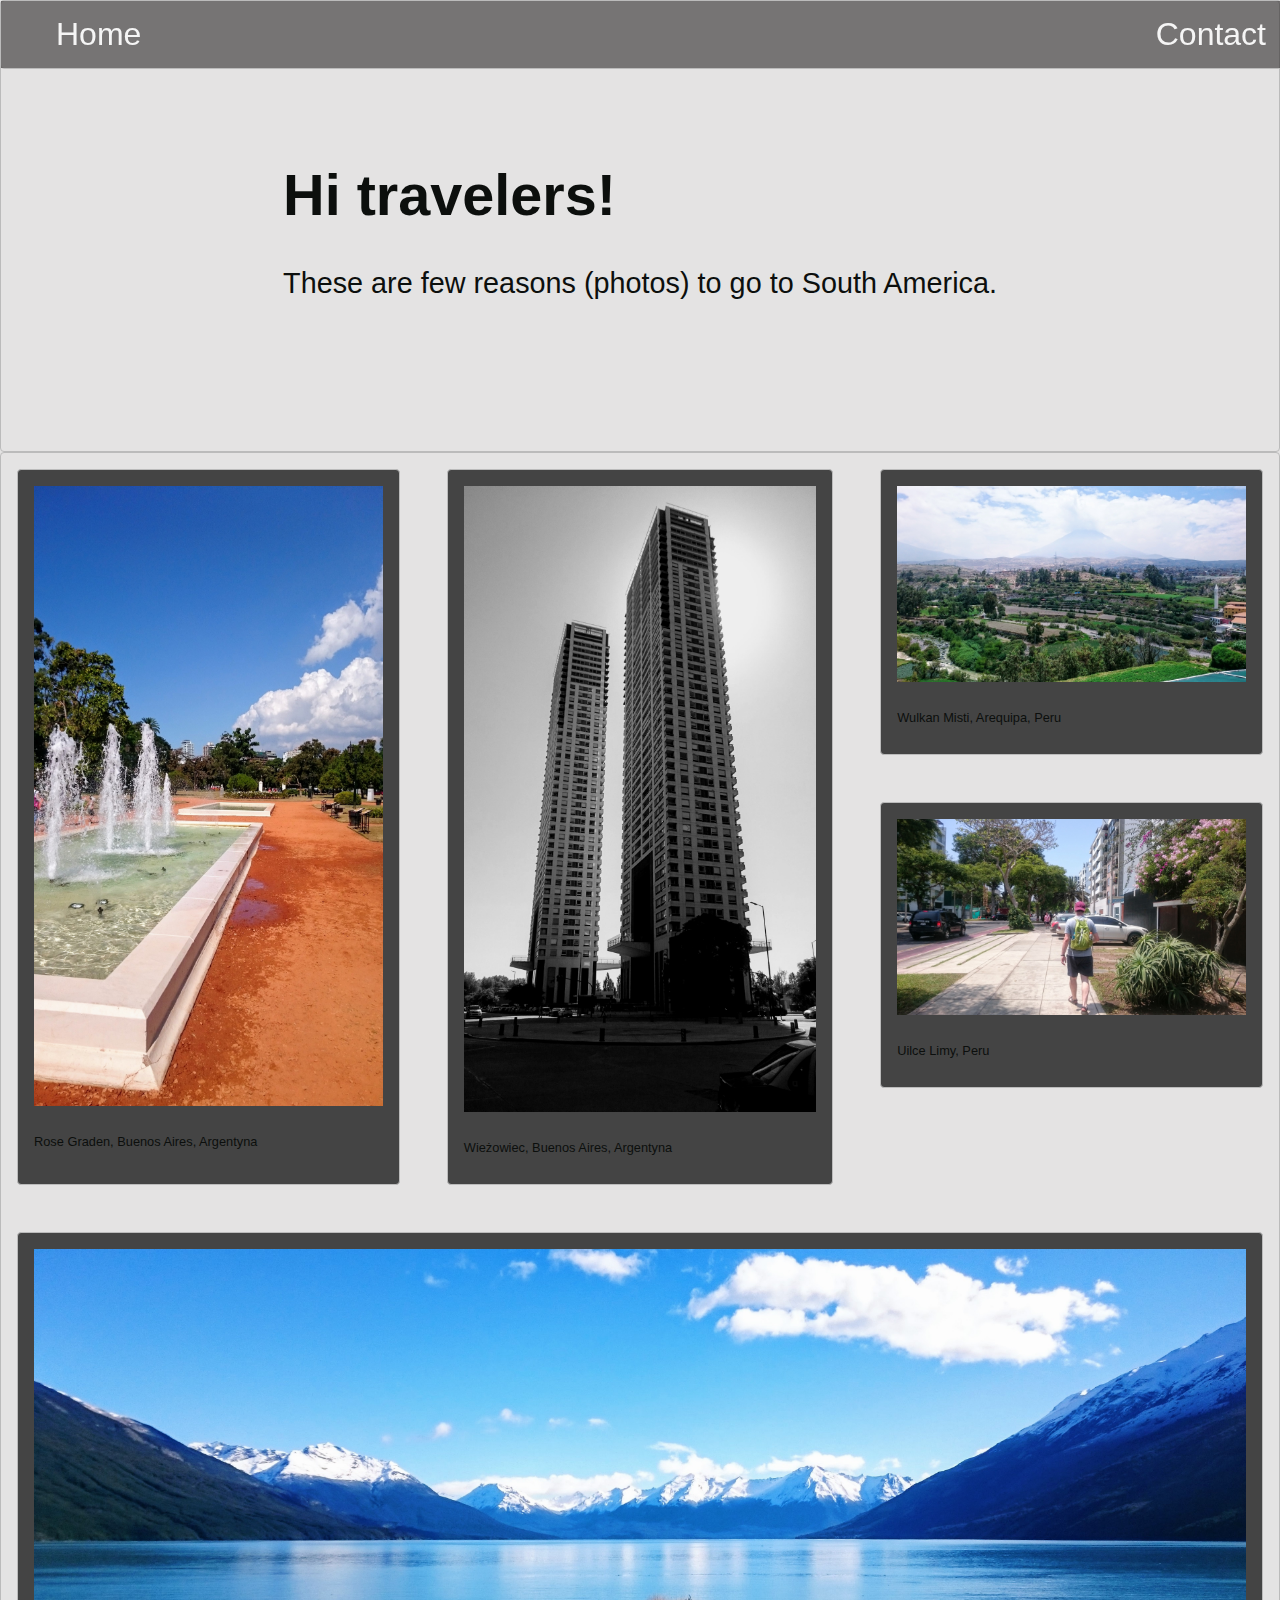
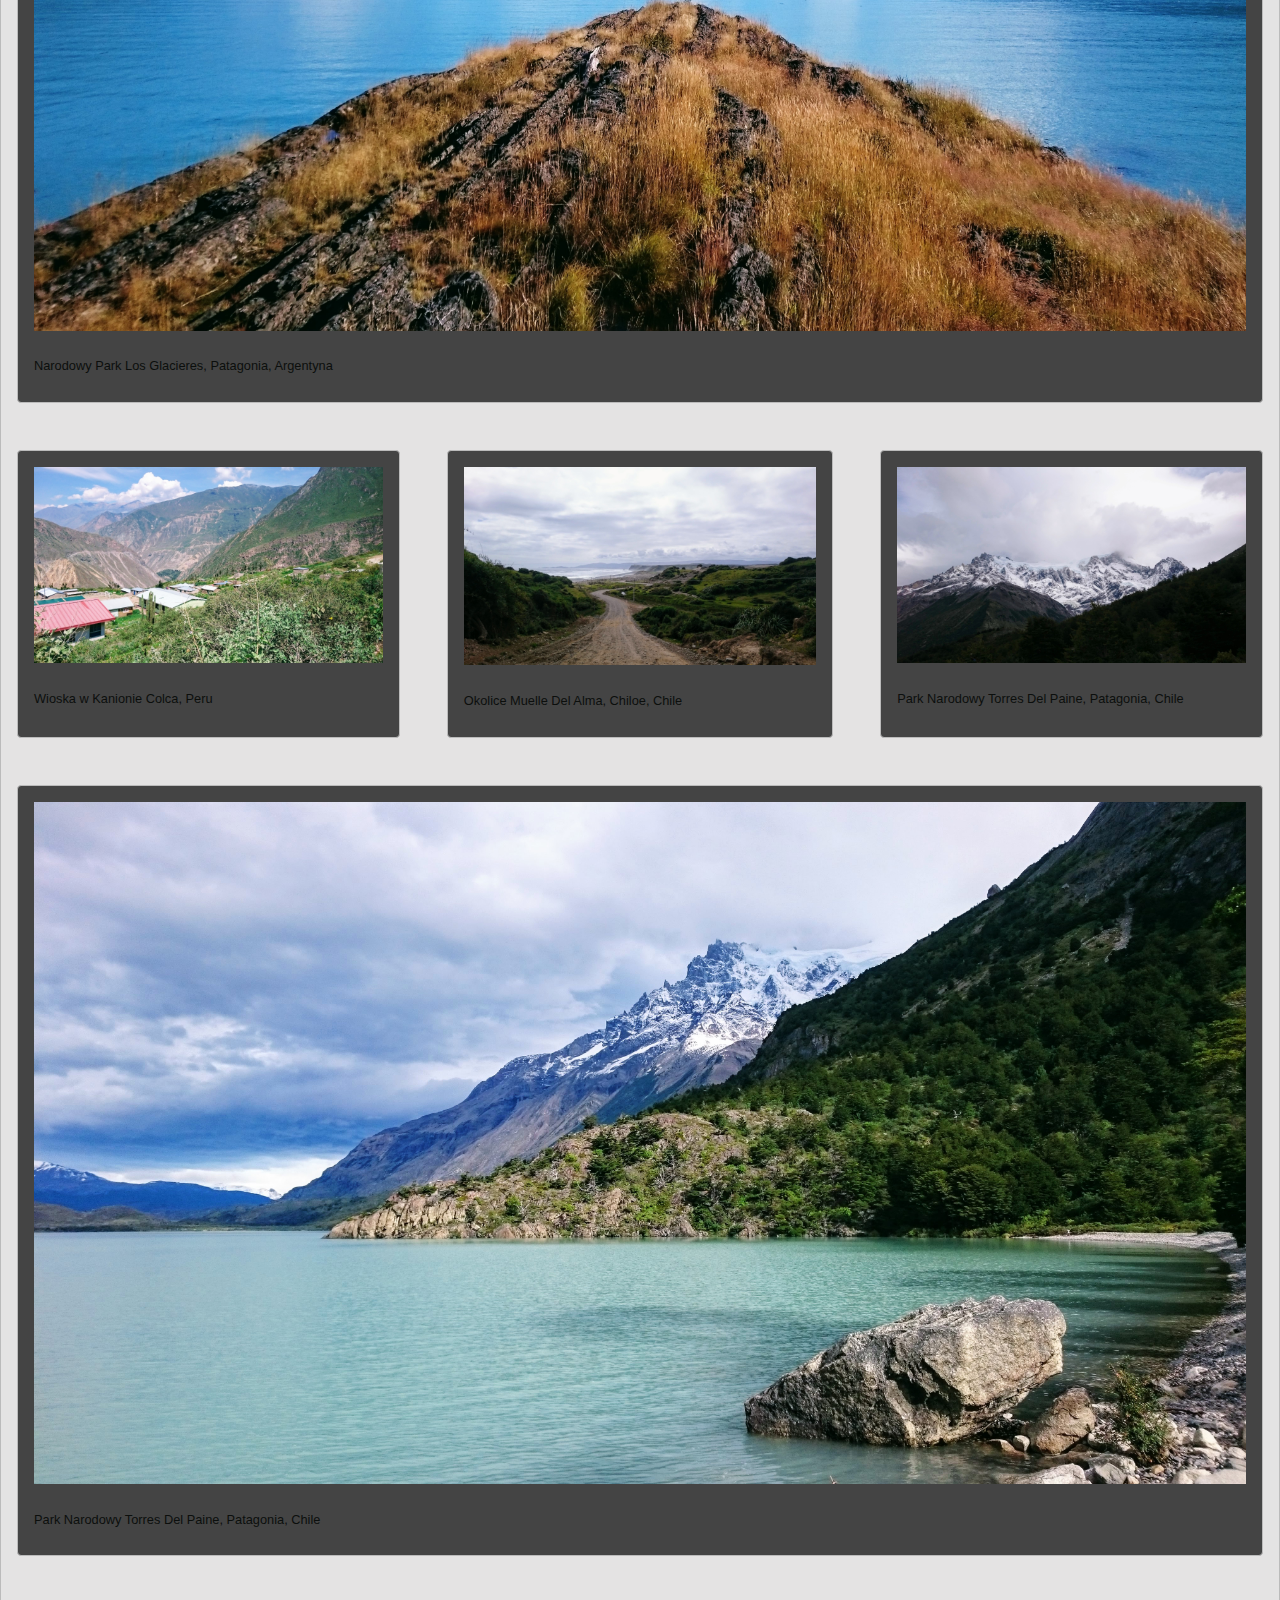
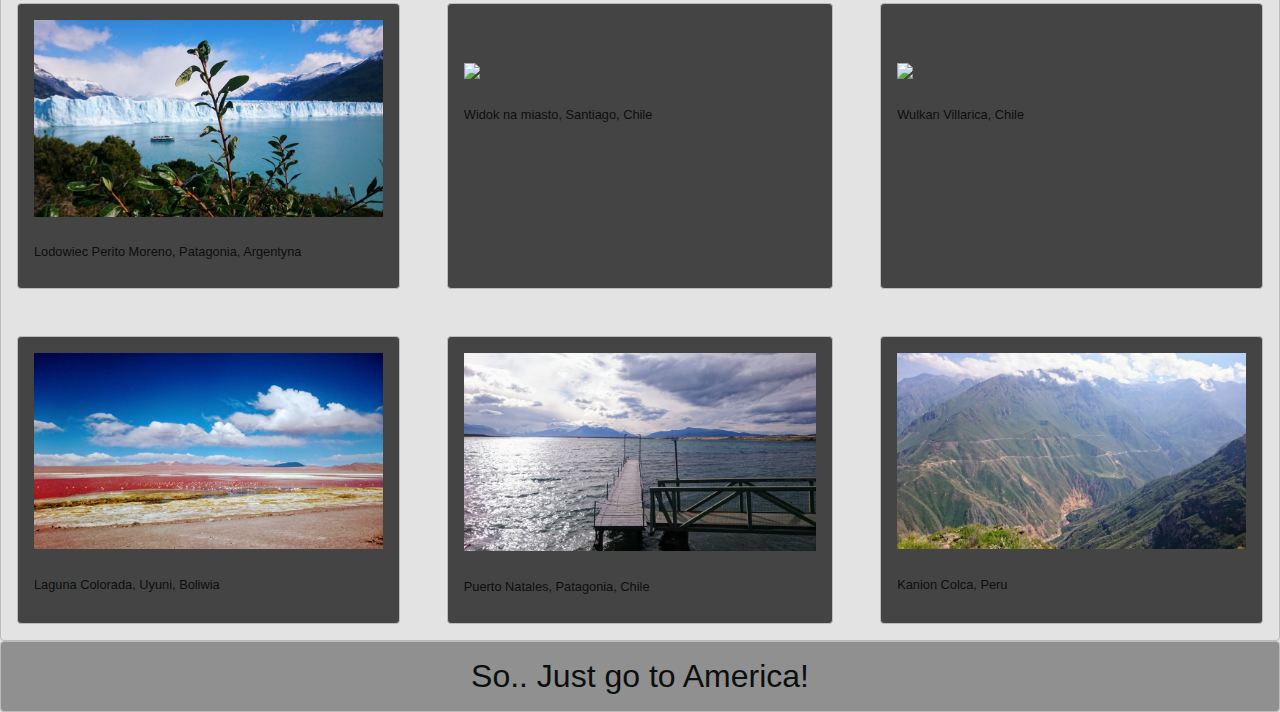
==== index.html @ ac12a85b "init commit" ====
<!DOCTYPE html>
<html>
    <head>
        <title>South America</title>
        <meta charset="utf-8">
        <link rel="stylesheet" href="style.css">
    </head>
    <body>
        <nav class="zone sticky">
            <ul class="main-nav">
                <li><a href="./index.html">Home</a></li>
                <li class="push"><a href="./contact.html">Contact</a></li>
            </ul>
        </nav>
        <div class="container zone">
            <div class="welcome">
                <h1>Hi travelers!</h1>
                <p>These are few reasons (photos) to go to South America.</p>
            </div>
        </div>
        <div class="zone grid-wrapper">
            <div class="box zone">
                <img src="./images/img (1).JPG">
                <p>Wulkan Misti, Arequipa, Peru</p>
            </div>
            <div class="box zone">
                <img src="./images/img (2).JPG">
                <p>Uilce Limy, Peru</p>
            </div>
            <div class="box zone img3">
                <img src="./images/img (3).JPG">
                <p>Narodowy Park Los Glacieres, Patagonia, Argentyna</p>
            </div>
            <div class="box zone">
                <img src="./images/img (4).JPG">
                <p>Wioska w Kanionie Colca, Peru</p>
            </div>
            <div class="box zone">
                <img src="./images/img (5).JPG">
                <p>Okolice Muelle Del Alma, Chiloe, Chile</p>
            </div>
            <div class="box zone img6">
                <img src="./images/img (6).JPG">
                <p>Rose Graden, Buenos Aires, Argentyna</p>
            </div>
            <div class="box zone">
                <img src="./images/img (7).JPG">
                <p>Park Narodowy Torres Del Paine, Patagonia, Chile</p>
            </div>
            <div class="box zone img8">
                <img src="./images/img (8).JPG">
                <p>Park Narodowy Torres Del Paine, Patagonia, Chile</p>
            </div>
            <div class="box zone img9">
                <img src="./images/img (9).JPG">
                <p>Wieżowiec, Buenos Aires, Argentyna</p>
            </div>
            <div class="box zone">
                <img src="./images/img (10).JPG">
                <p>Lodowiec Perito Moreno, Patagonia, Argentyna</p>
            </div>
            <div class="box zone">
                <img src="./images/img (11).JPG">
                <p>Widok na miasto, Santiago, Chile</p>
            </div>
            <div class="box zone">
                <img src="./images/img (12).JPG">
                <p>Wulkan Villarica, Chile</p>
            </div>
            <div class="box zone">
                <img src="./images/img (13).JPG">
                <p>Laguna Colorada, Uyuni, Boliwia</p>
            </div>
            <div class="box zone">
                <img src="./images/img (14).JPG">
                <p>Puerto Natales, Patagonia, Chile</p>
            </div>
            <div class="box zone">
                <img src="./images/img (15).JPG">
                <p>Kanion Colca, Peru</p>
            </div>
        </div>
        <footer class="zone">So.. Just go to America!</footer>
    </body>
</html>
---- style.css ----
body{
    margin: auto 0;
    font-family: Arial, Helvetica, sans-serif;
    background-color: rgba(43, 41, 41, 0.13);
}

.zone {
    cursor:pointer;
    font-size:2em;
    border-radius:4px;
    border:1px solid #bbb;
    transition: all 0.3s linear;
    color: rgb(12, 15, 13);
}

.zone:hover {
    box-shadow:rgba(0,0,0,0.8) 0px 5px 15px, inset rgba(0,0,0,0.15) 0px -10px 20px;
}

/*NAV*/
.sticky {
    position: fixed;
    top: 0;
    width: 100%;
}

.main-nav{
    display: flex;
    list-style: none;
    margin: 0;
    background-color: rgba(43, 41, 41, 0.596);
}

.push{
    margin-left: auto;
}

li{
    padding: 15px;
}

a{
    text-decoration: none;
    color: #f5f5f5;
}

/*COVER*/
.container{
    display: flex;
    align-items: center;
    justify-content: center;
    height: 50vh;
}

.welcome {
    font-size: 90%;
}

/*GRID*/
.grid-wrapper{
    display: grid;
    grid-gap: 15px;
    justify-content: center;
    grid-template-columns: auto;
}

.box > img {
    width: 100%;
    height: auto;
}

.box > p {
    font-size: 0.8rem;
    font-family: 'Trebuchet MS', 'Lucida Sans Unicode', 'Lucida Grande', 'Lucida Sans', Arial, sans-serif;
}

.img6, .img9 {
    grid-row: 1/ span 3;
}

.img3, .img8 {
    grid-column: 1/ span 3;
}

.box{
    background-color: #444;
    padding: 1rem;
    margin: 1rem;
}

/*FOOTER*/
footer{
    text-align: center;
    padding: 1rem;
    background-color: rgba(68, 68, 68, 0.527);
}

/*CONTACT*/
.form{
    display: flex;
    align-items: center;
    justify-content: center;
    border-radius: 5px;
    background-color: #f2f2f2;
    padding: 20px;
    margin-top: 80px;
    font-size: 1.5rem;
}

input[type=text], input[type=email], select, textarea {
    width: 100%;
    padding: 12px;  
    border: 1px solid #ccc;
    border-radius: 4px;
    box-sizing: border-box;
    margin-top: 6px;
    margin-bottom: 16px;
    resize: vertical;
  }

  input[type=submit] {
    background-color: #444;
    color: white;
    padding: 12px 20px;
    border: none;
    border-radius: 4px;
    cursor: pointer;
  }


/*SMALL SCREEN*/ 
@media only screen and (max-width: 800px){
    .zone{
        font-size: 1em;
    }

    p.box > p {
        display: none
    }
}


@media only screen and (max-width: 800px) {
    .img3, .img6, .img8, .img9{
        grid-column: auto;
    }
}

@media only screen and (max-width: 600px){
    .main-nav{
        padding: 0;
    }
    a{
        font-size: 1.3em;
    }
}
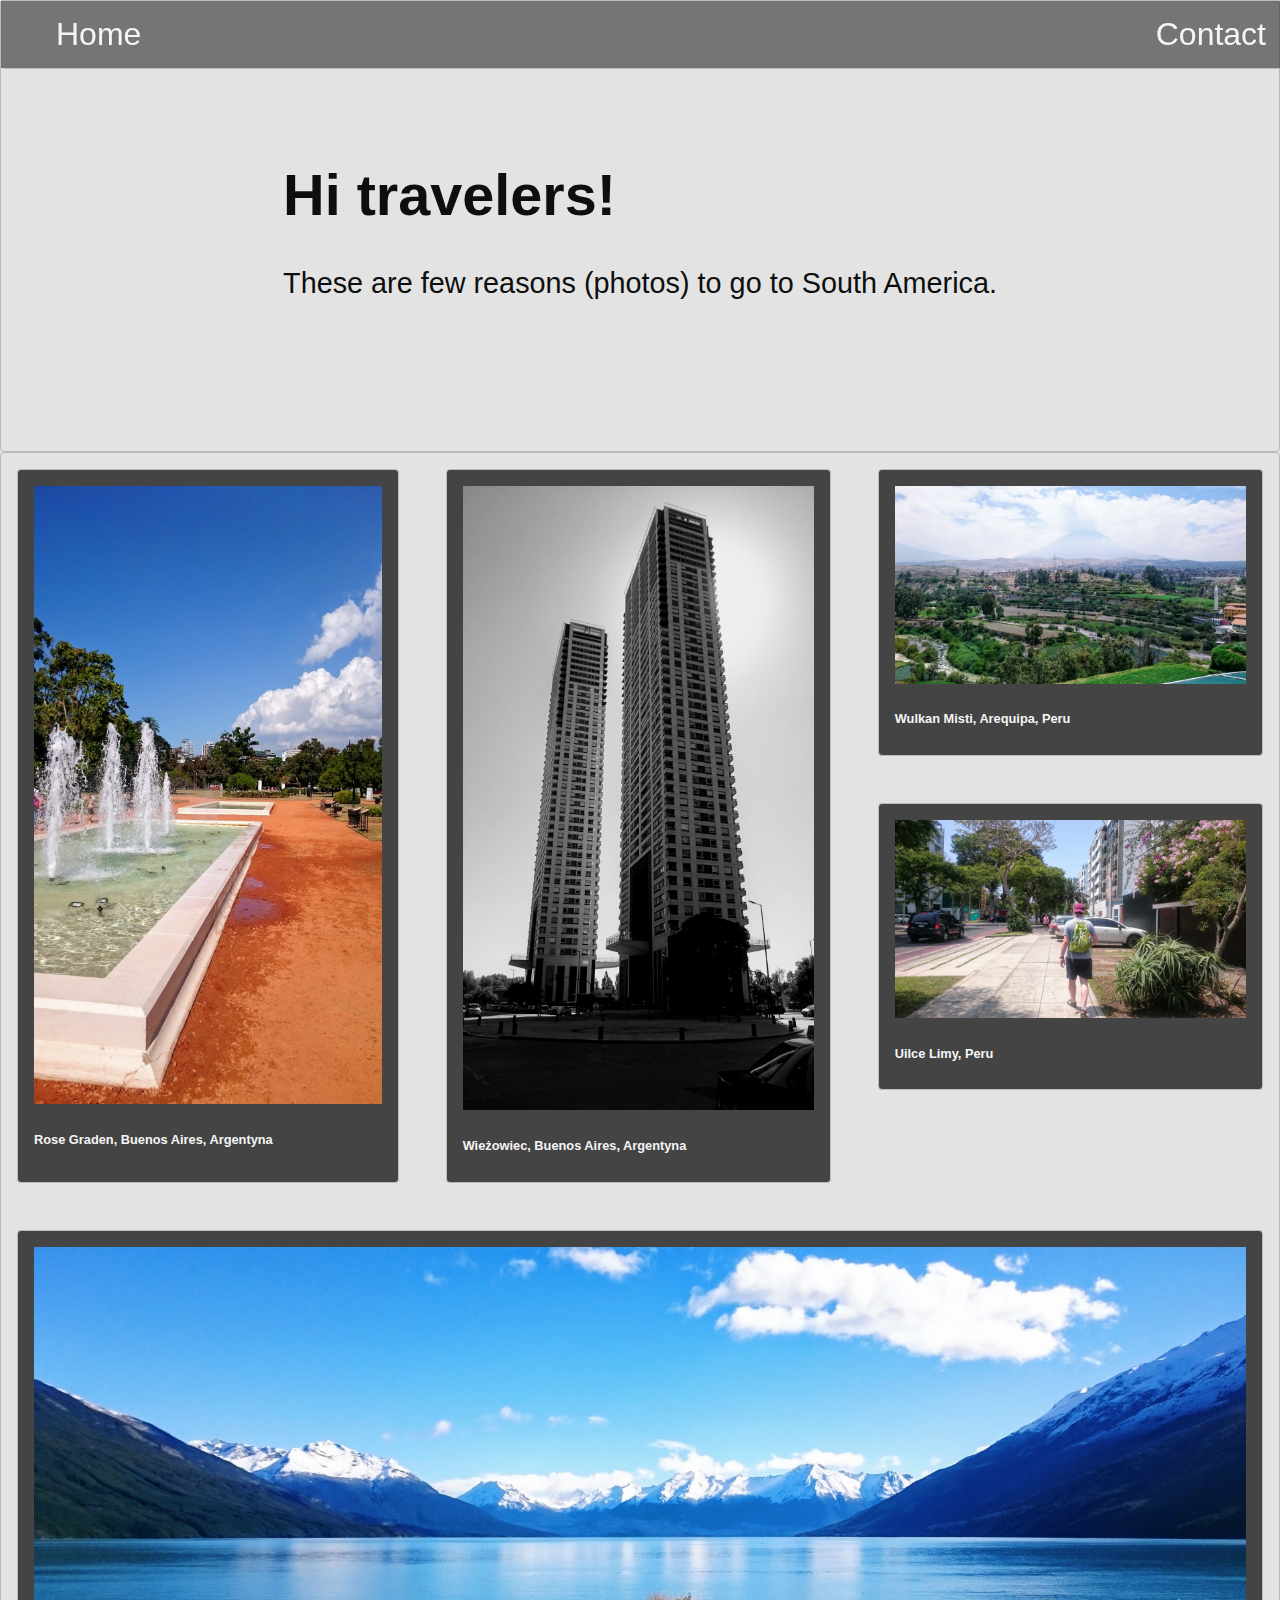
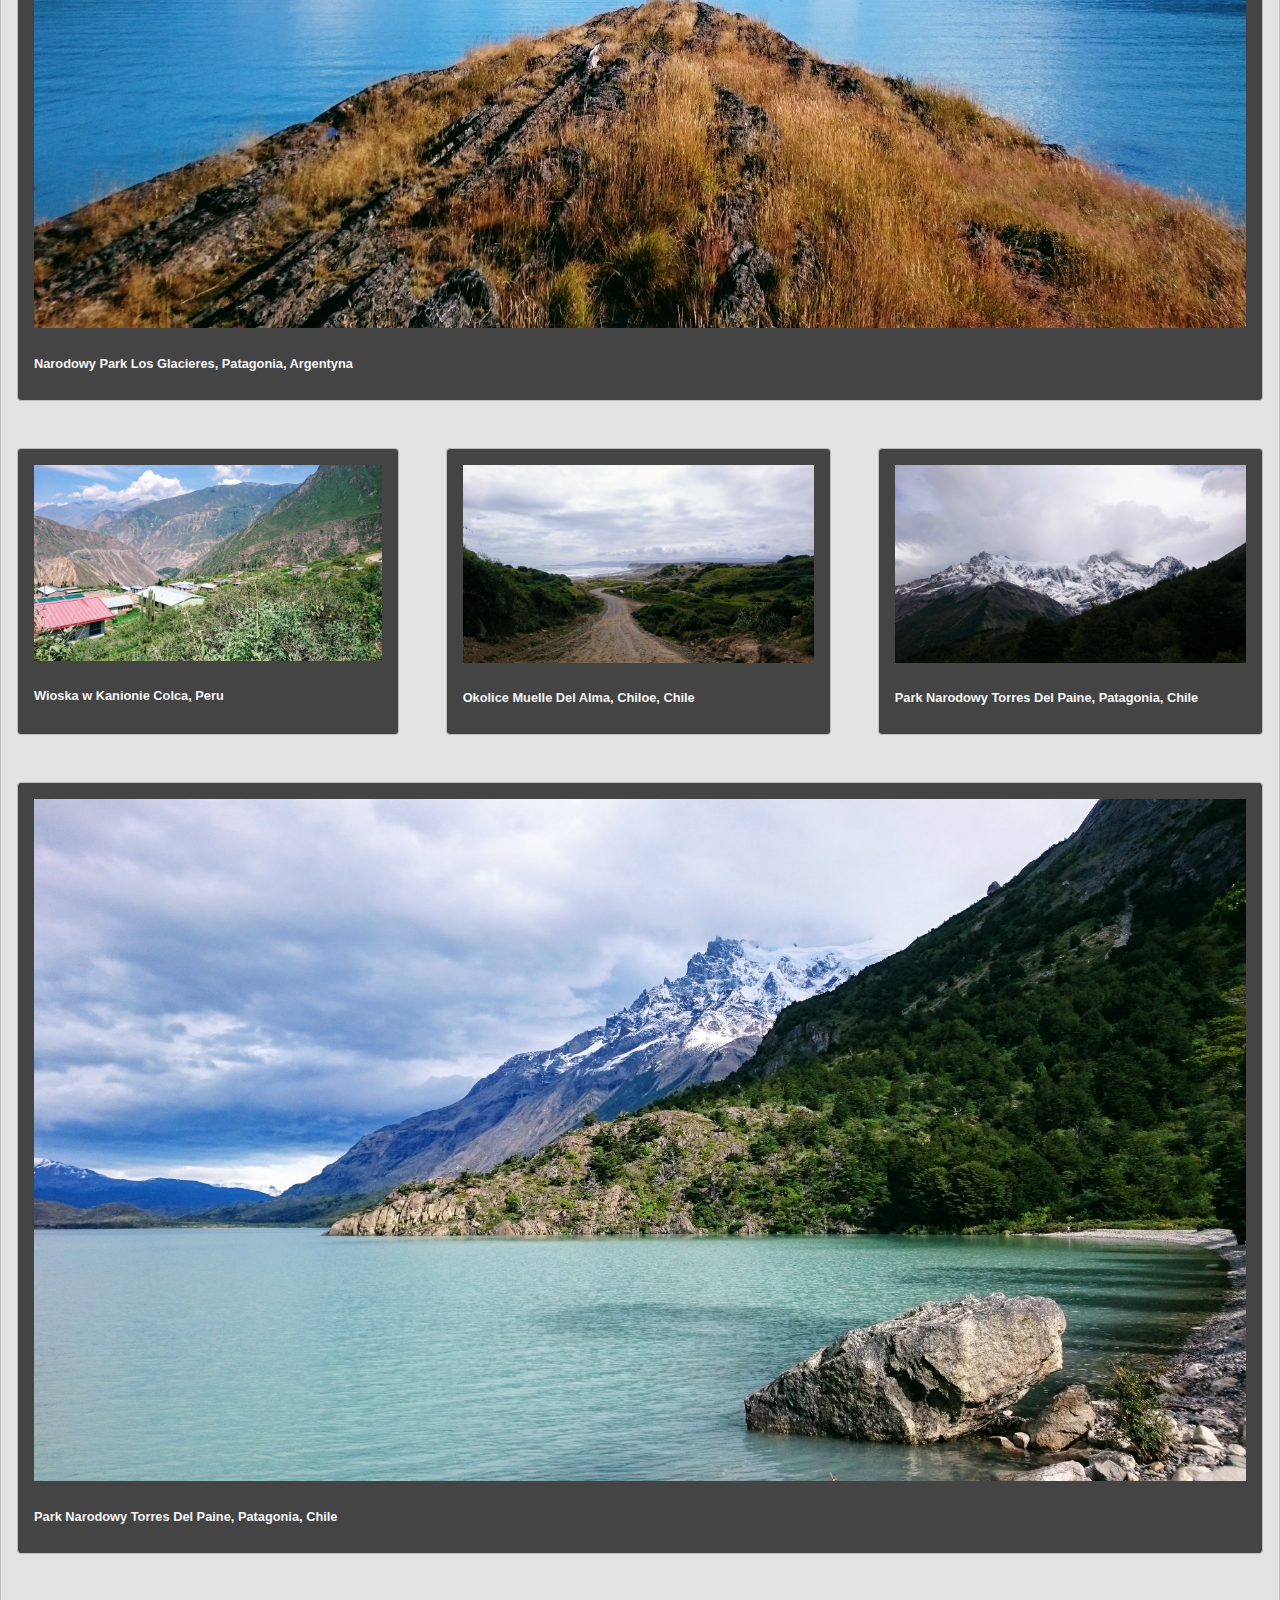
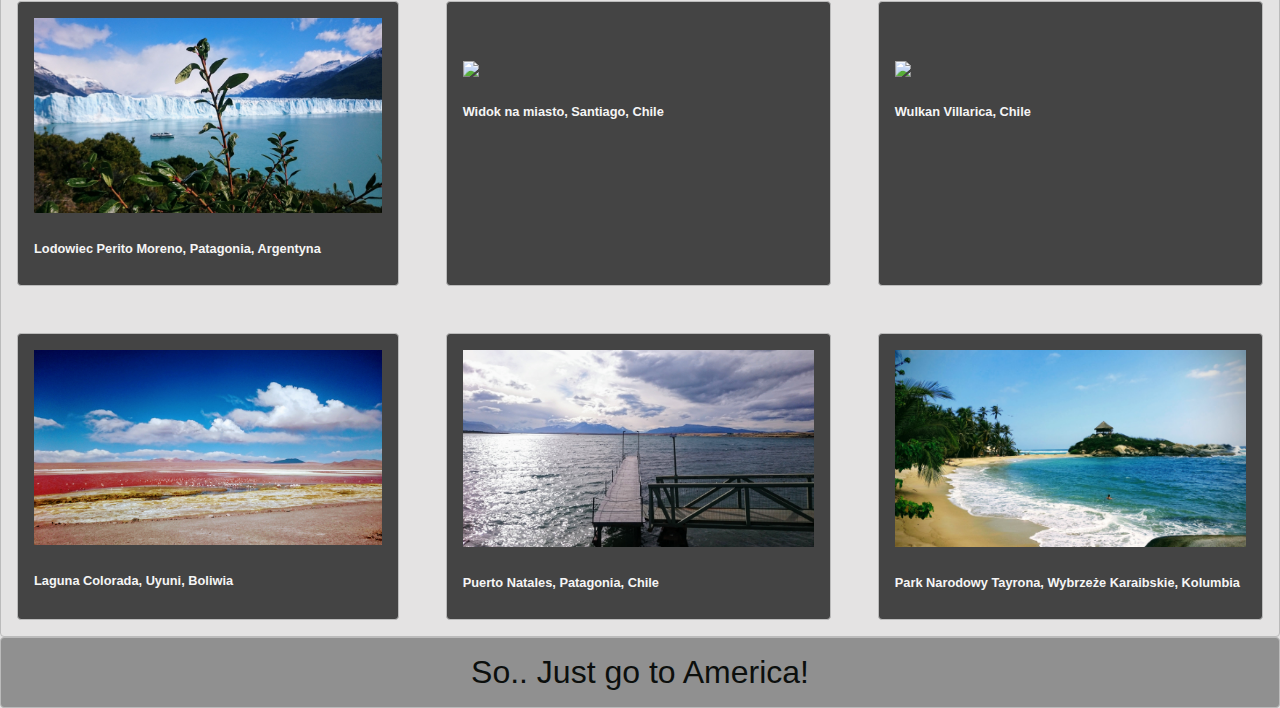
==== commit 251db3c4: "few fixes" ====
--- a/index.html
+++ b/index.html
@@ -77,7 +77,7 @@
             </div>
             <div class="box zone">
                 <img src="./images/img (15).JPG">
-                <p>Kanion Colca, Peru</p>
+                <p>Park Narodowy Tayrona, Wybrzeże Karaibskie, Kolumbia</p>
             </div>
         </div>
         <footer class="zone">So.. Just go to America!</footer>
--- a/style.css
+++ b/style.css
@@ -61,7 +61,6 @@
     display: grid;
     grid-gap: 15px;
     justify-content: center;
-    grid-template-columns: auto;
 }
 
 .box > img {
@@ -72,6 +71,8 @@
 .box > p {
     font-size: 0.8rem;
     font-family: 'Trebuchet MS', 'Lucida Sans Unicode', 'Lucida Grande', 'Lucida Sans', Arial, sans-serif;
+    font-weight: bold;
+    color: #f5f5f5;
 }
 
 .img6, .img9 {
@@ -129,21 +130,20 @@
 
 
 /*SMALL SCREEN*/ 
-@media only screen and (max-width: 800px){
+@media only screen and (max-width: 700px){
     .zone{
         font-size: 1em;
     }
-
     p.box > p {
-        display: none
+        font-size: 0.7em;
     }
 }
 
 
-@media only screen and (max-width: 800px) {
+@media only screen and (max-width: 700px) {
     .img3, .img6, .img8, .img9{
-        grid-column: auto;
-    }
+        grid-column: 1/1;
+    } 
 }
 
 @media only screen and (max-width: 600px){
@@ -153,4 +153,4 @@
     a{
         font-size: 1.3em;
     }
-}
+}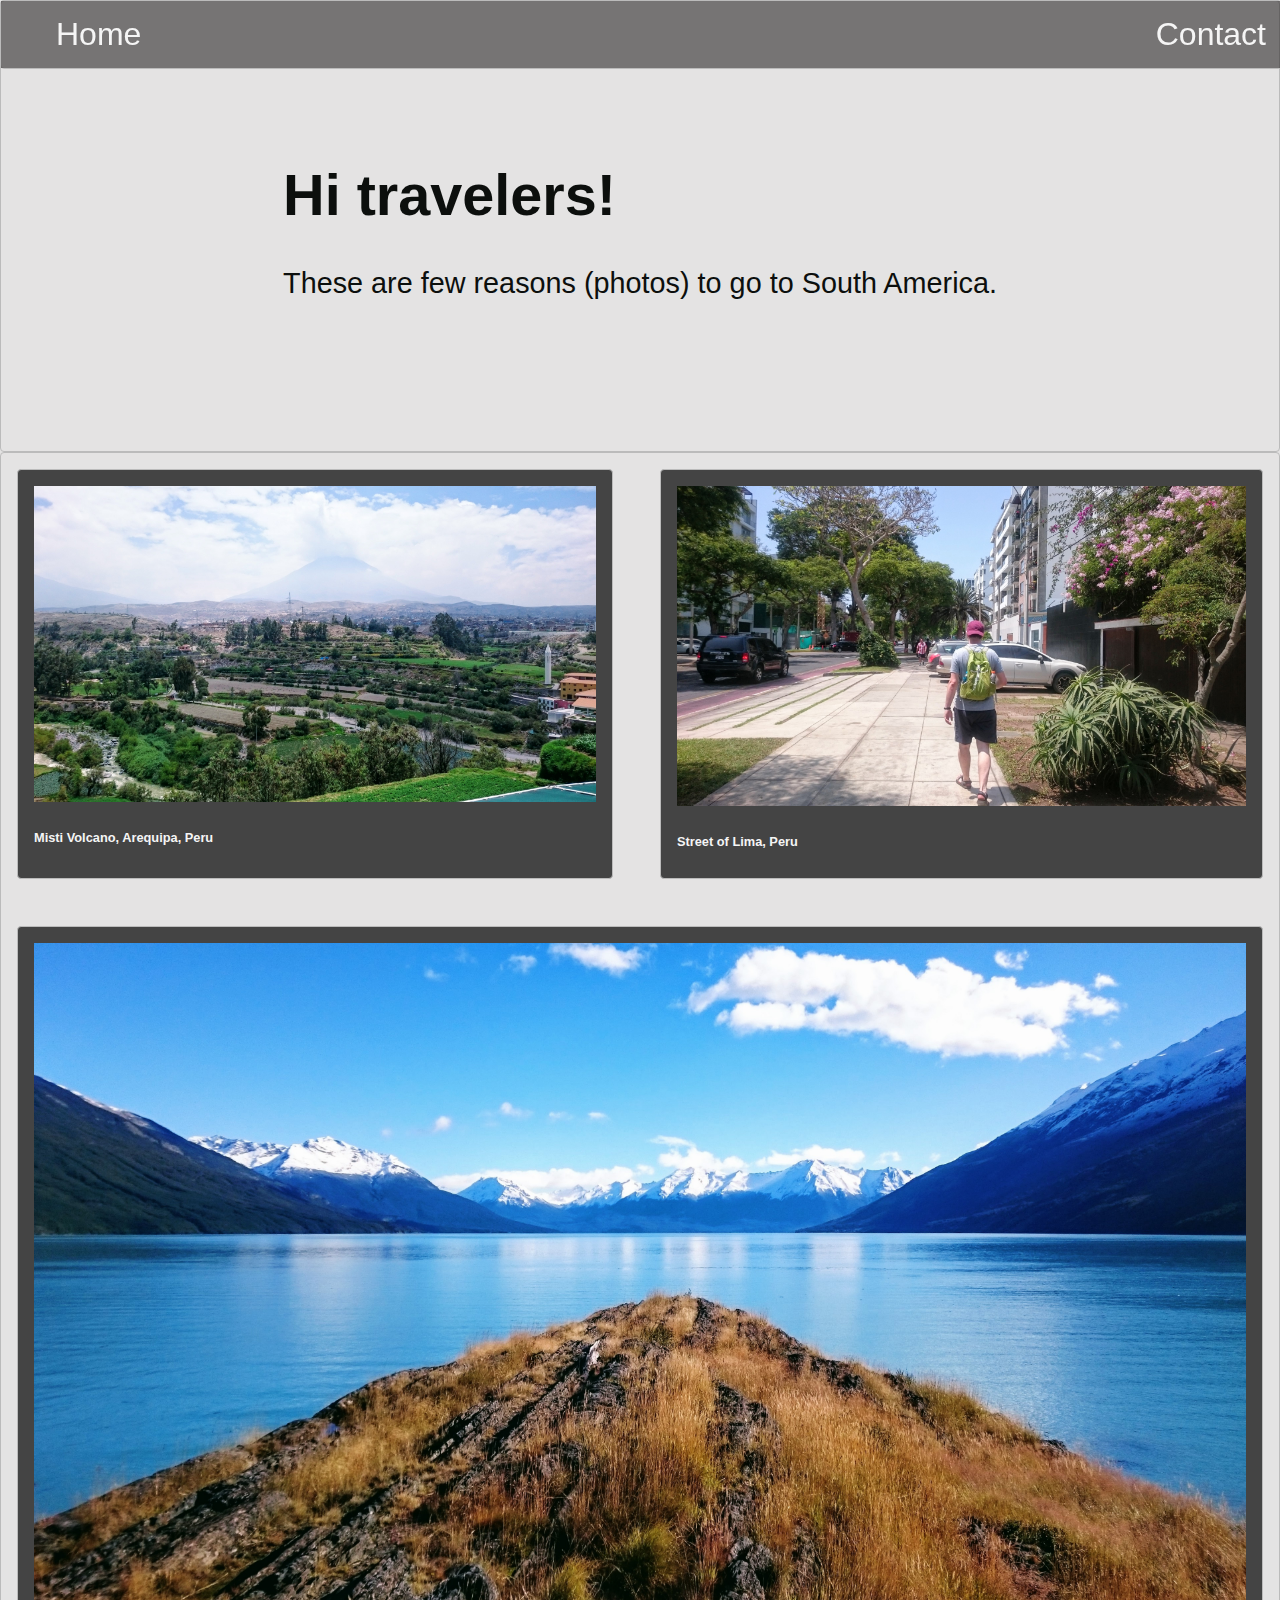
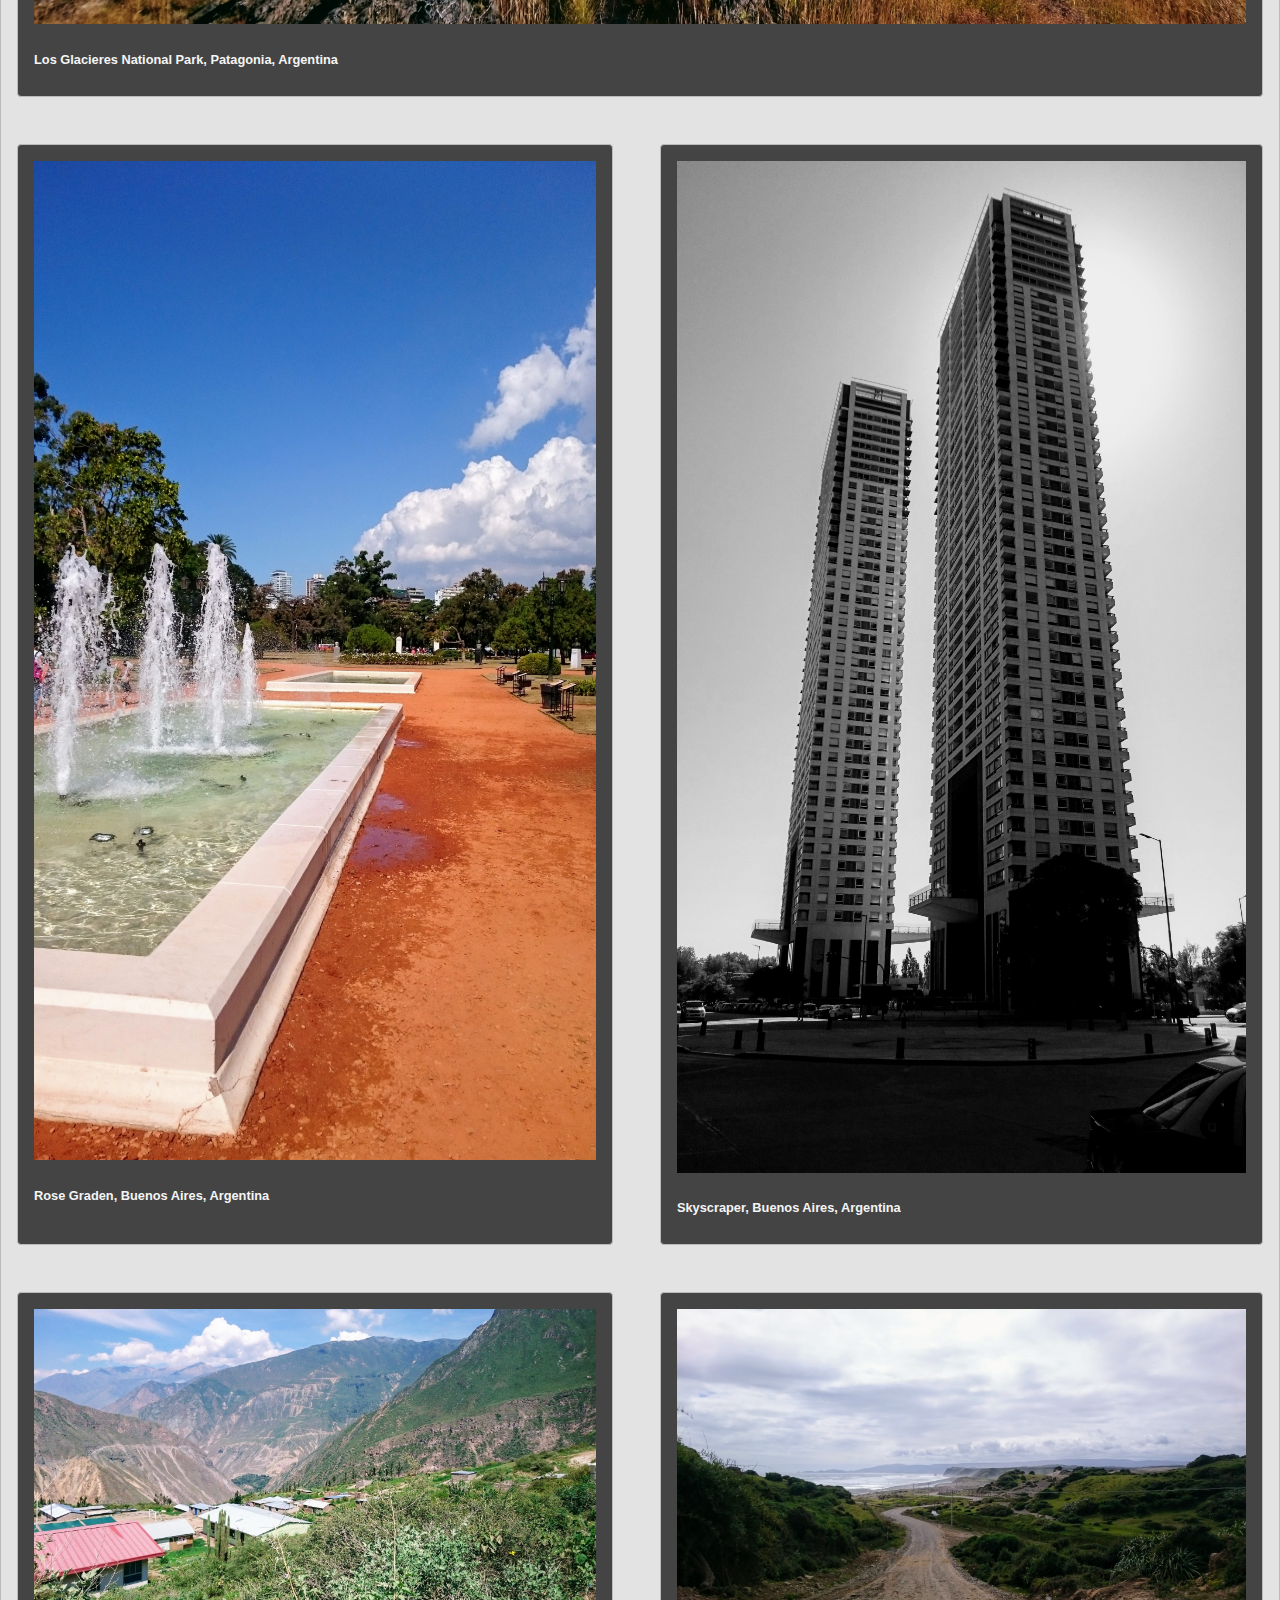
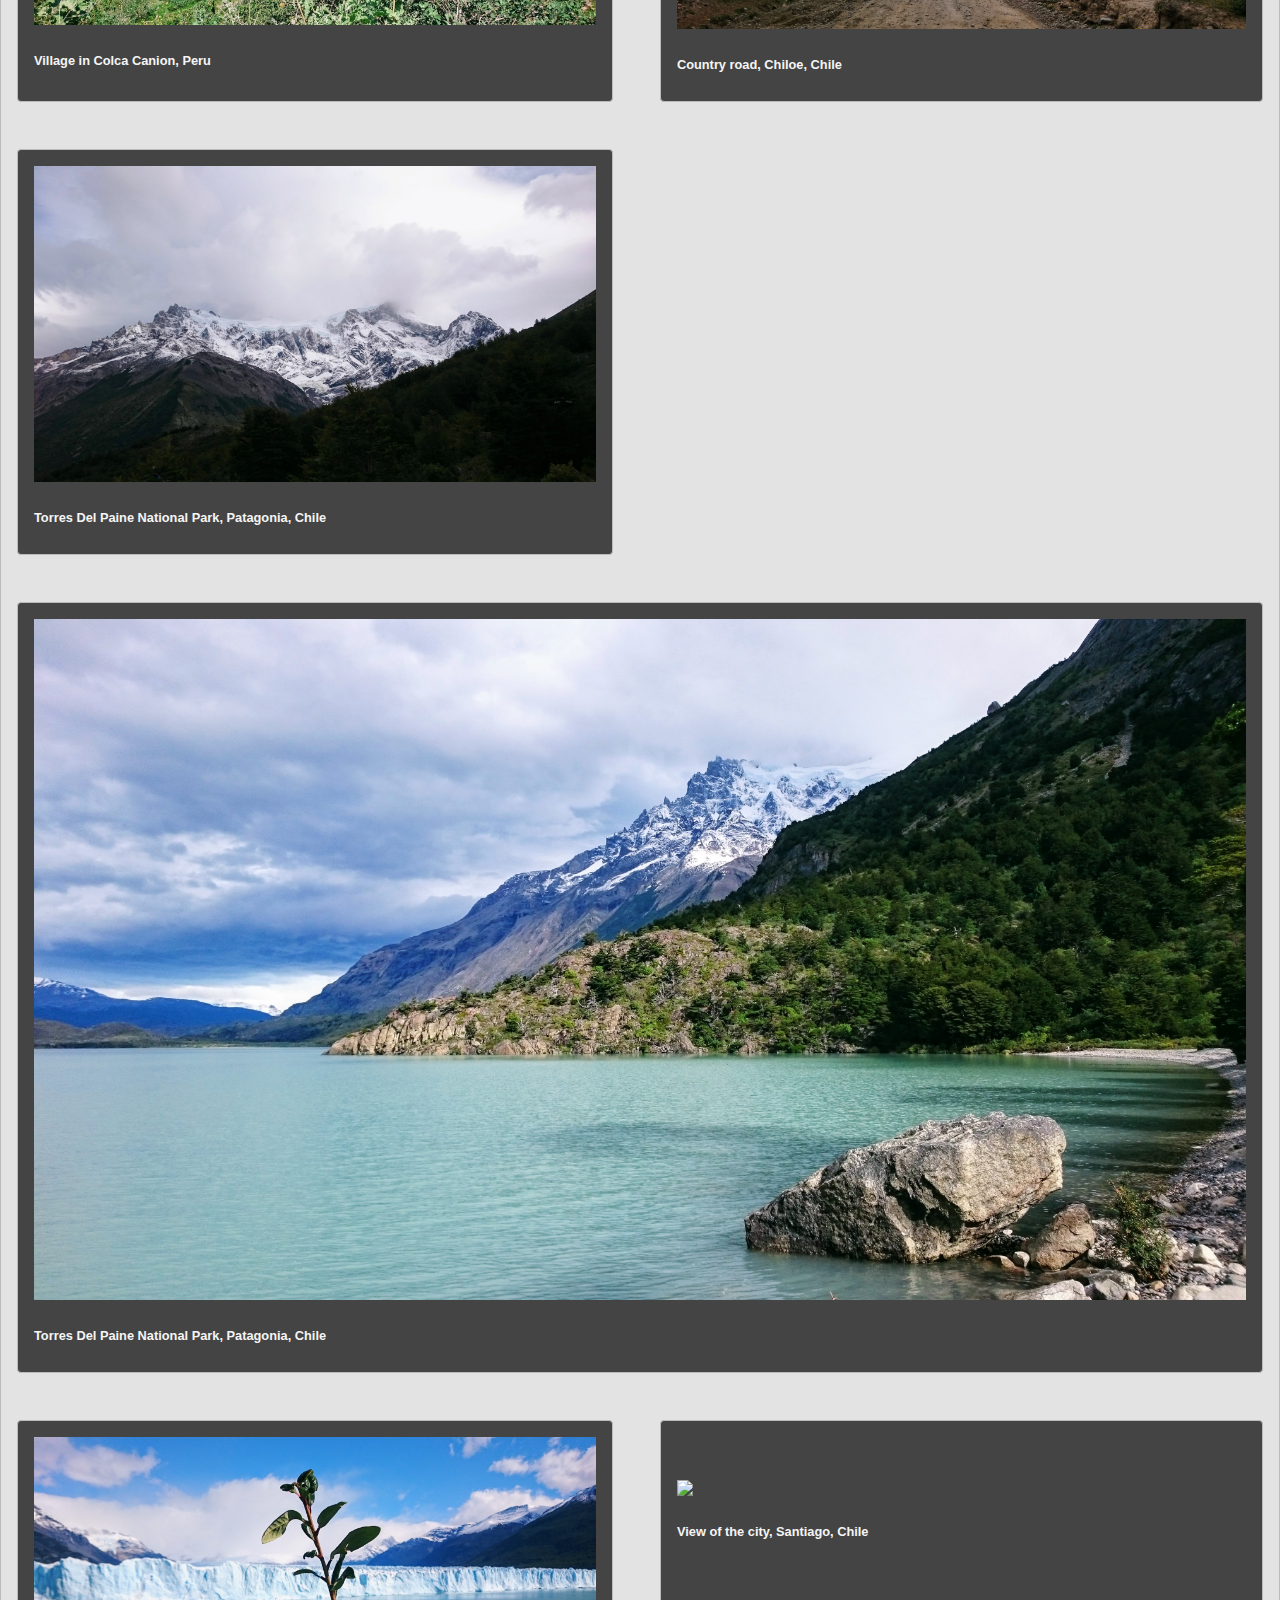
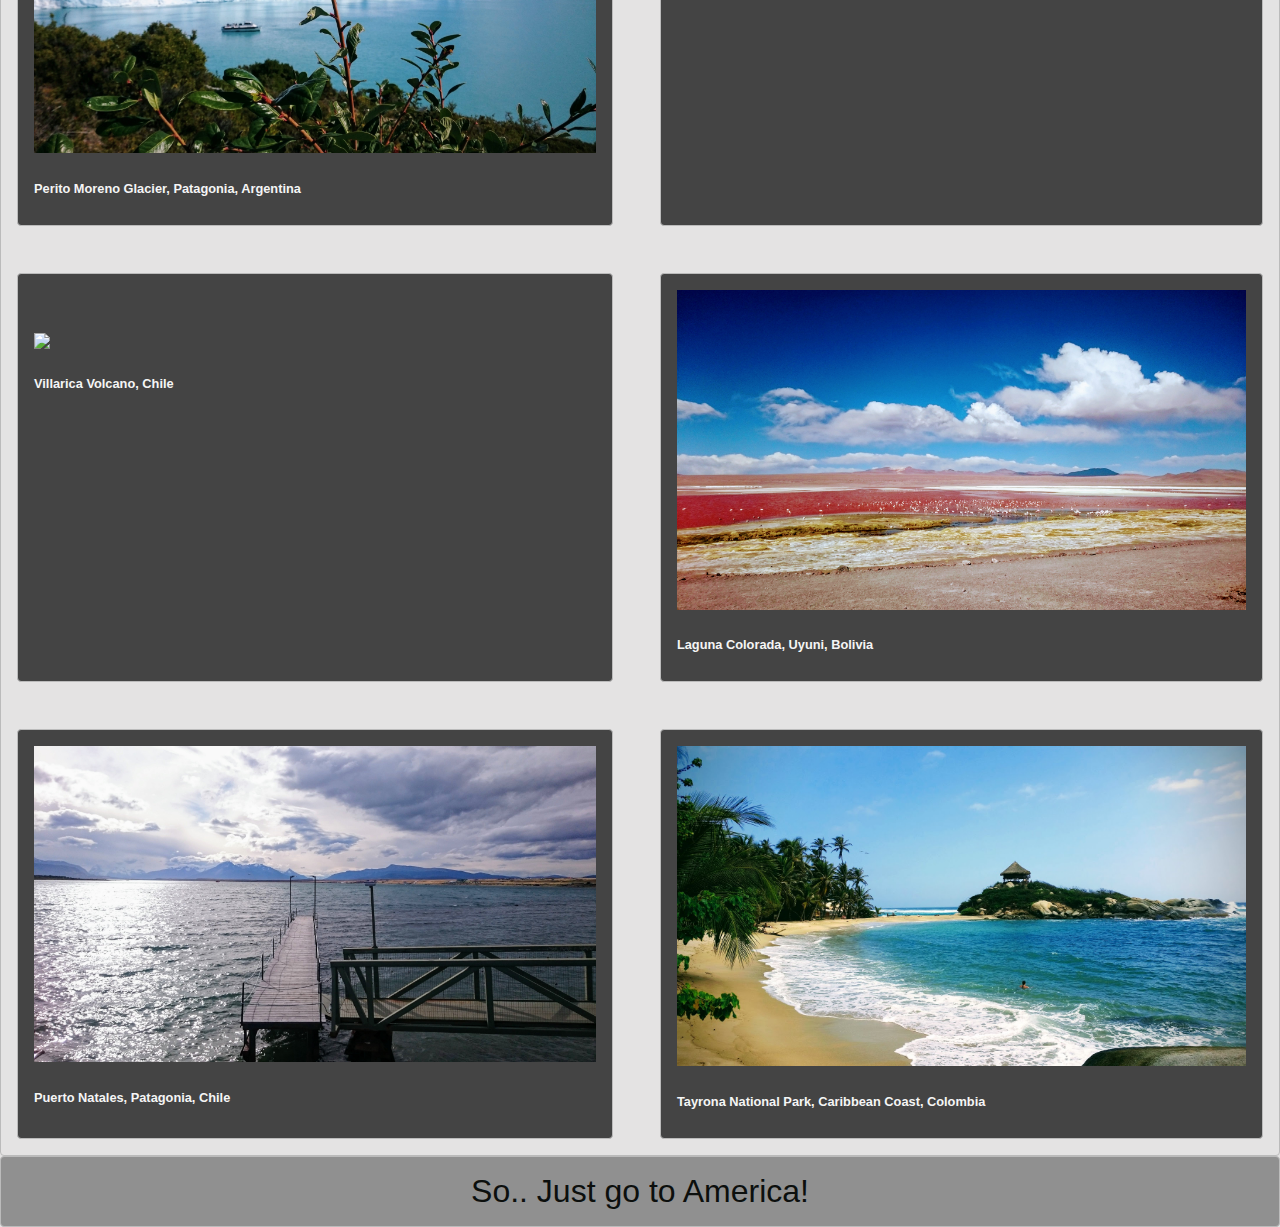
==== commit f07bdc2b: "switch to english;" ====
--- a/index.html
+++ b/index.html
@@ -21,55 +21,55 @@
         <div class="zone grid-wrapper">
             <div class="box zone">
                 <img src="./images/img (1).JPG">
-                <p>Wulkan Misti, Arequipa, Peru</p>
+                <p class="text">Misti Volcano, Arequipa, Peru</p>
             </div>
             <div class="box zone">
                 <img src="./images/img (2).JPG">
-                <p>Uilce Limy, Peru</p>
+                <p>Street of Lima, Peru</p>
             </div>
             <div class="box zone img3">
                 <img src="./images/img (3).JPG">
-                <p>Narodowy Park Los Glacieres, Patagonia, Argentyna</p>
+                <p>Los Glacieres National Park, Patagonia, Argentina</p>
             </div>
             <div class="box zone">
                 <img src="./images/img (4).JPG">
-                <p>Wioska w Kanionie Colca, Peru</p>
+                <p>Village in Colca Canion, Peru</p>
             </div>
             <div class="box zone">
                 <img src="./images/img (5).JPG">
-                <p>Okolice Muelle Del Alma, Chiloe, Chile</p>
+                <p>Country road, Chiloe, Chile</p>
             </div>
             <div class="box zone img6">
                 <img src="./images/img (6).JPG">
-                <p>Rose Graden, Buenos Aires, Argentyna</p>
+                <p>Rose Graden, Buenos Aires, Argentina</p>
             </div>
             <div class="box zone">
                 <img src="./images/img (7).JPG">
-                <p>Park Narodowy Torres Del Paine, Patagonia, Chile</p>
+                <p>Torres Del Paine National Park, Patagonia, Chile</p>
             </div>
             <div class="box zone img8">
                 <img src="./images/img (8).JPG">
-                <p>Park Narodowy Torres Del Paine, Patagonia, Chile</p>
+                <p>Torres Del Paine National Park, Patagonia, Chile</p>
             </div>
             <div class="box zone img9">
                 <img src="./images/img (9).JPG">
-                <p>Wieżowiec, Buenos Aires, Argentyna</p>
+                <p>Skyscraper, Buenos Aires, Argentina</p>
             </div>
             <div class="box zone">
                 <img src="./images/img (10).JPG">
-                <p>Lodowiec Perito Moreno, Patagonia, Argentyna</p>
+                <p>Perito Moreno Glacier, Patagonia, Argentina</p>
             </div>
             <div class="box zone">
                 <img src="./images/img (11).JPG">
-                <p>Widok na miasto, Santiago, Chile</p>
+                <p>View of the city, Santiago, Chile</p>
             </div>
             <div class="box zone">
                 <img src="./images/img (12).JPG">
-                <p>Wulkan Villarica, Chile</p>
+                <p>Villarica Volcano, Chile</p>
             </div>
             <div class="box zone">
                 <img src="./images/img (13).JPG">
-                <p>Laguna Colorada, Uyuni, Boliwia</p>
+                <p>Laguna Colorada, Uyuni, Bolivia</p>
             </div>
             <div class="box zone">
                 <img src="./images/img (14).JPG">
@@ -77,7 +77,7 @@
             </div>
             <div class="box zone">
                 <img src="./images/img (15).JPG">
-                <p>Park Narodowy Tayrona, Wybrzeże Karaibskie, Kolumbia</p>
+                <p>Tayrona National Park, Caribbean Coast, Colombia</p>
             </div>
         </div>
         <footer class="zone">So.. Just go to America!</footer>
--- a/style.css
+++ b/style.css
@@ -76,11 +76,11 @@
 }
 
 .img6, .img9 {
-    grid-row: 1/ span 3;
+    grid-row: 3/ span 2;
 }
 
 .img3, .img8 {
-    grid-column: 1/ span 3;
+    grid-column: 1/ span 2;
 }
 
 .box{
@@ -141,9 +141,20 @@
 
 
 @media only screen and (max-width: 700px) {
-    .img3, .img6, .img8, .img9{
+    .img3{
         grid-column: 1/1;
     } 
+    .img8{
+        grid-column: 1/1;
+    }
+    .img6 {
+        grid-column: 1/1;
+        grid-row: auto;
+    } 
+    .img9{
+        grid-column: 1/1;
+        grid-row: auto;
+    }
 }
 
 @media only screen and (max-width: 600px){
